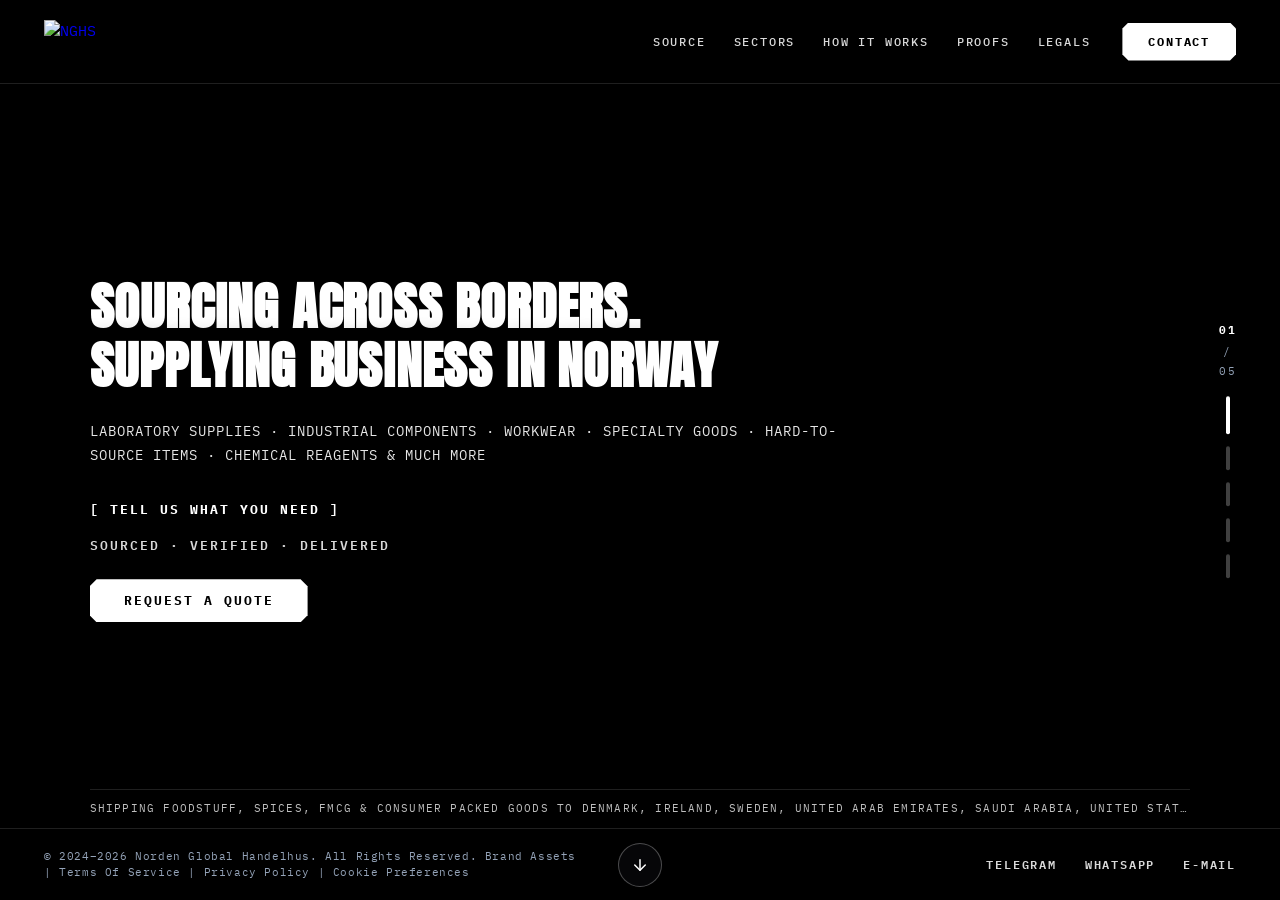
==== index.html @ f722cfc7 "Arkham 2022 rebuild (main page): monochrome law, white CTAs, Anton + IBM Plex Mono, copy defects fix" ====
<!DOCTYPE html>
<html lang="en">
<head>
  <meta charset="UTF-8">
  <meta name="viewport" content="width=device-width, initial-scale=1.0">
  <meta name="description" content="Norden Global Handelhus (NGHS) - Strategic Cross-Border Procurement & Supply Chain Governance.">
  <title>NGHS | Norden Global Handelhus</title>
  <link rel="icon" type="image/png" href="assets/nghs_logo.png">
  <link rel="stylesheet" href="css/main.css">
</head>
<body>

  <!-- Site Header -->
  <header class="site-header">
    <a href="index.html" class="header-brand" aria-label="NGHS Home">
      <img src="assets/nghs_logo.png" alt="NGHS" class="brand-logo-img">
    </a>

    <!-- Mobile Menu Toggle Button -->
    <button class="mobile-menu-toggle" aria-label="Toggle Navigation">
      <svg width="20" height="20" viewBox="0 0 24 24" fill="none" stroke="currentColor" stroke-width="2">
        <line x1="3" y1="12" x2="21" y2="12"></line>
        <line x1="3" y1="6" x2="21" y2="6"></line>
        <line x1="3" y1="18" x2="21" y2="18"></line>
      </svg>
    </button>

    <!-- Navigation Menu (Home pages: SOURCE, SECTORS, HOW IT WORKS, PROOFS, LEGALS, CONTACT) -->
    <nav class="nav-menu-wrapper">
      <ul class="nav-links-list">
        <li><a href="#source" class="nav-link" data-cipher>SOURCE</a></li>
        <li><a href="#sectors" class="nav-link" data-cipher>SECTORS</a></li>
        <li><a href="#how-it-works" class="nav-link" data-cipher>HOW IT WORKS</a></li>
        <li><a href="#proofs" class="nav-link" data-cipher>PROOFS</a></li>
        <li><a href="legals.html" class="nav-link" data-cipher>LEGALS</a></li>
      </ul>
      <a href="contact.html" class="btn-contact" data-cipher>CONTACT</a>
    </nav>
  </header>

  <!-- Fullscreen Slide Deck -->
  <main class="slider-container" id="sliderDeck">

    <!-- Slide 1 (Home_7) -->
    <section class="slide active" id="slide-1" data-index="0">
      <div class="slide-bg">
        <video class="slide-video" autoplay loop muted playsinline preload="auto">
          <source src="video/1.mp4" type="video/mp4">
        </video>
      </div>
      <div class="slide-overlay"></div>
      <div class="slide-content">
        <h1 class="slide-title" data-cipher>SOURCING ACROSS BORDERS.<br>SUPPLYING BUSINESS IN NORWAY</h1>
        <p class="slide-desc">
          LABORATORY SUPPLIES · INDUSTRIAL COMPONENTS · WORKWEAR · SPECIALTY GOODS · HARD-TO-SOURCE ITEMS · CHEMICAL REAGENTS &amp; MUCH MORE
        </p>
        <div class="tag-tell-us" data-cipher>[ TELL US WHAT YOU NEED ]</div>
        <div class="tagline-verified">SOURCED · VERIFIED · DELIVERED</div>
        <button class="btn-chamfer btn-quote-trigger" data-cipher>REQUEST A QUOTE</button>
      </div>

      <!-- Slide 1 Bottom Line Marquee / Ticker -->
      <div class="slide-bottom-rule">
        <div class="slide-bottom-text">
          SHIPPING FOODSTUFF, SPICES, FMCG &amp; CONSUMER PACKED GOODS TO DENMARK, IRELAND, SWEDEN, UNITED ARAB EMIRATES, SAUDI ARABIA, UNITED STATES, AFRICA &amp; AUSTRALIA
        </div>
      </div>
    </section>

    <!-- Slide 2 (Home_8) -->
    <section class="slide" id="slide-2" data-index="1">
      <div class="slide-bg">
        <video class="slide-video" autoplay loop muted playsinline preload="auto">
          <source src="video/2.mp4" type="video/mp4">
        </video>
      </div>
      <div class="slide-overlay"></div>
      <div class="slide-content">
        <h2 class="slide-title" data-cipher>DISTANCE SHOULDN'T DECIDE WHAT A NORWEGIAN BUSINESS CAN SOURCE.</h2>
        <p class="slide-desc">
          MOST SUPPLIERS ARE ONE COUNTRY AWAY. FINDING THEM ISN'T THE HARD PART - VETTING THEM, MOVING THE GOODS, AND CLEARING THE BORDER IS. THAT'S THE PART THAT STALLS SMALL BUYERS. NGHS RUNS THAT PART.
        </p>
        <button class="btn-chamfer btn-quote-trigger" data-cipher>REQUEST A QUOTE</button>
      </div>
    </section>

    <!-- Slide 3 (Home_9) -->
    <section class="slide" id="slide-3" data-index="2">
      <div class="slide-bg">
        <video class="slide-video" autoplay loop muted playsinline preload="auto">
          <source src="video/3.mp4" type="video/mp4">
        </video>
      </div>
      <div class="slide-overlay"></div>
      <div class="slide-content">
        <h2 class="slide-title" data-cipher>EQUITY-CENTRIC SOURCING STRATEGIES, ETHICAL SUPPLY CHAIN GOVERNANCE</h2>
        <p class="slide-desc">
          SUPPLY CHAIN SURVEILLANCE, PROCUREMENT INTEGRITY, FREIGHT FORWARDING COMPLIANCE, LAST-MILE PRECISION, ROOTING OUT UNFAIR PRACTICES AT EVERY STAGE. EVERY LINK STRICTLY MONITORED.
        </p>
        <button class="btn-chamfer btn-quote-trigger" data-cipher>REQUEST A QUOTE</button>
      </div>
    </section>

    <!-- Slide 4 (Home_11) -->
    <section class="slide" id="slide-4" data-index="3">
      <div class="slide-bg">
        <video class="slide-video" autoplay loop muted playsinline preload="auto">
          <source src="video/4.mp4" type="video/mp4">
        </video>
      </div>
      <div class="slide-overlay"></div>
      <div class="slide-content">
        <h2 class="slide-title" data-cipher>CULTIVATING AGRO-LOGISTIC EXCELLENCE</h2>
        <p class="slide-desc">
          HARNESSING INDIGENOUS VARIETIES, AN EXTENSIVE PRODUCERS-SUPPLIERS NETWORK, GEOGRAPHICALLY DIVERSE SOURCING, PRESERVING TRADITION, CULTURE, AND DISTINCT TASTES WITH G.I. TAGGED PRODUCE/PRODUCTS
        </p>
        <button class="btn-chamfer btn-quote-trigger" data-cipher>REQUEST A QUOTE</button>
      </div>
    </section>

    <!-- Slide 5 (Home_12) -->
    <section class="slide" id="slide-5" data-index="4">
      <div class="slide-bg">
        <video class="slide-video" autoplay loop muted playsinline preload="auto">
          <source src="video/5.mp4" type="video/mp4">
        </video>
      </div>
      <div class="slide-overlay"></div>
      <div class="slide-content">
        <h2 class="slide-title" data-cipher>COLD CHAIN ASSURANCE FOR PERISHABLES</h2>
        <p class="slide-desc">
          THROUGH ADVANCED TEMPERATURE-CONTROLLED LOGISTICS AND REAL-TIME MONITORING, WE GUARANTEE THAT PERISHABLE GOODS REACH THEIR DESTINATION IN OPTIMAL CONDITION, MINIMIZING LOSSES AND ENSURING QUALITY.
        </p>
        <button class="btn-chamfer btn-quote-trigger" data-cipher>REQUEST A QUOTE</button>
      </div>
    </section>

    <!-- Tactical HUD Slide Indicators -->
    <div class="slide-hud" aria-hidden="true">
      <div class="hud-counter">
        <span class="hud-current">01</span>
        <span>/</span>
        <span class="hud-total">05</span>
      </div>
      <div class="hud-dots-list">
        <div class="hud-dot active" data-target="0" title="Source"></div>
        <div class="hud-dot" data-target="1" title="How It Works"></div>
        <div class="hud-dot" data-target="2" title="Proofs"></div>
        <div class="hud-dot" data-target="3" title="Sectors"></div>
        <div class="hud-dot" data-target="4" title="Cold Chain"></div>
      </div>
    </div>
  </main>

  <!-- Site Footer -->
  <footer class="site-footer">
    <div class="footer-legal">
      <span class="footer-text-slide1">
        © 2024–2026 Norden Global Handelhus. All Rights Reserved.
        <a href="legals.html#brand-assets" class="footer-legal-link">Brand Assets</a> | 
        <a href="legals.html#terms" class="footer-legal-link">Terms Of Service</a> | 
        <a href="legals.html#privacy" class="footer-legal-link">Privacy Policy</a> | 
        <a href="legals.html#cookies" class="footer-legal-link">Cookie Preferences</a>
      </span>
      <span class="footer-text-normal" style="display: none;">
        © 2024–2026 Norden Global Handelhus. All Rights Reserved.
        <a href="legals.html#brand-assets" class="footer-legal-link">Brand Assets</a> | 
        <a href="legals.html#terms" class="footer-legal-link">Terms Of Service</a> | 
        <a href="legals.html#privacy" class="footer-legal-link">Privacy Policy</a> | 
        <a href="legals.html#cookies" class="footer-legal-link">Cookie Preferences</a>
      </span>
    </div>

    <!-- Center Circular Down Arrow -->
    <div class="footer-center">
      <button class="scroll-down-btn" aria-label="Next slide" title="Scroll Down">
        <svg viewBox="0 0 24 24" fill="none" stroke="currentColor" stroke-width="2" stroke-linecap="round" stroke-linejoin="round">
          <line x1="12" y1="5" x2="12" y2="19"></line>
          <polyline points="19 12 12 19 5 12"></polyline>
        </svg>
      </button>
    </div>

    <!-- Footer Links: TELEGRAM, WHATSAPP, E-MAIL -->
    <div class="footer-links">
      <a href="#telegram" class="footer-link footer-telegram" data-cipher>TELEGRAM</a>
      <a href="#whatsapp" class="footer-link footer-whatsapp" data-cipher>WHATSAPP</a>
      <a href="mailto:procurement@salsabil-international.com" class="footer-link footer-email" data-cipher>E-MAIL</a>
    </div>
  </footer>

  <!-- Tactical Quote Request Modal -->
  <div class="tactical-modal" id="quoteModal">
    <div class="modal-backdrop"></div>
    <div class="modal-content">
      <div class="modal-header">
        <div>
          <h3 class="modal-title">REQUEST A LOGISTICS QUOTE</h3>
          <p class="modal-subtitle">NORDEN GLOBAL HANDELHUS // CROSS-BORDER FREIGHT SPECIFICATION</p>
        </div>
        <button class="modal-close" aria-label="Close modal">&times;</button>
      </div>
      <form id="quoteForm" class="contact-form-grid">
        <div class="form-row-2">
          <div class="form-group">
            <label class="form-label">ORIGIN TERRITORY</label>
            <input type="text" class="input-chamfer" placeholder="E.G. ROTTERDAM, OSLO, HAMBURG" required>
          </div>
          <div class="form-group">
            <label class="form-label">DESTINATION HUB</label>
            <input type="text" class="input-chamfer" placeholder="NORWAY (OSLO / BERGEN / STAVANGER)" required>
          </div>
        </div>
        <div class="form-row-2">
          <div class="form-group">
            <label class="form-label">CARGO SPECIFICATION</label>
            <input type="text" class="input-chamfer" placeholder="INDUSTRIAL, FMCG, CHEMICAL, COLD CHAIN" required>
          </div>
          <div class="form-group">
            <label class="form-label">ESTIMATED VOLUME (TEU / MT)</label>
            <input type="text" class="input-chamfer" placeholder="E.G. 2 TEU / 40 FT / 18 MT" required>
          </div>
        </div>
        <div class="form-group">
          <label class="form-label">BUSINESS EMAIL</label>
          <input type="email" class="input-chamfer" placeholder="PROCUREMENT@COMPANY.NO" required>
        </div>
        <div class="form-group">
          <label class="form-label">ADDITIONAL SPECIFICATIONS</label>
          <textarea class="textarea-chamfer" placeholder="CUSTOMS CLEARANCE REQUIREMENTS, TEMPERATURE RANGE, HAZMAT CLASS..."></textarea>
        </div>
        <div class="form-submit-row">
          <button type="submit" class="btn-chamfer-submit" data-cipher>TRANSMIT QUOTE REQUEST</button>
        </div>
      </form>
    </div>
  </div>

  <!-- Scripts -->
  <script src="js/cipher.js"></script>
  <script src="js/slides.js"></script>
  <script src="js/app.js"></script>
</body>
</html>
---- css/main.css ----
/* ==========================================================================
   NGHS - DESIGN SYSTEM & STYLESHEET
   Aesthetics: Arkham 2022 Monochrome — black canvas, white is the only accent
   ========================================================================== */

@import url('https://fonts.googleapis.com/css2?family=Anton&family=IBM+Plex+Mono:wght@400;500;600;700&display=swap');

:root {
  /* Tactical Pure Black Palette */
  --bg-primary: #000000;
  --bg-secondary: #08080a;
  --bg-surface: rgba(12, 12, 16, 0.78);
  --bg-surface-elevated: rgba(22, 22, 28, 0.88);
  
  /* Crisp White Typography for Letters */
  --text-primary: #ffffff;
  --text-secondary: #e2e8f0;
  --text-muted: #94a3b8;
  --text-dim: #64748b;
  
  /* White is the only accent — Arkham 2022 law: zero color */
  --cta: #ffffff;
  --cta-hover: #e8e8e8;
  --cta-text: #000000;
  
  /* Tactical Monochrome Borders */
  --border-subtle: rgba(255, 255, 255, 0.12);
  --border-medium: rgba(255, 255, 255, 0.28);
  --border-strong: rgba(255, 255, 255, 0.65);
  
  /* Headings: Anton — heavy condensed grotesque (Arkham 2022 class) */
  --font-heading: 'Anton', 'Arial Narrow', sans-serif;
  --font-serif: 'Anton', 'Arial Narrow', sans-serif;
  /* All UI + body copy: IBM Plex Mono (verified Arkham 2022 face) */
  --font-mono: 'IBM Plex Mono', 'Space Mono', 'JetBrains Mono', monospace;
  --font-body: 'IBM Plex Mono', 'Space Mono', monospace;
  
  --header-height: 84px;
  --footer-height: 72px;
  
  --transition-smooth: cubic-bezier(0.16, 1, 0.3, 1);
  --transition-deck: 850ms cubic-bezier(0.16, 1, 0.3, 1);
}

/* Base Reset */
*, *::before, *::after {
  box-sizing: border-box;
  margin: 0;
  padding: 0;
}

html, body {
  width: 100%;
  min-height: 100%;
  background-color: var(--bg-primary);
  color: var(--text-primary);
  font-family: var(--font-body);
  font-size: 15px;
  line-height: 1.5;
  -webkit-font-smoothing: antialiased;
  -moz-osx-font-smoothing: grayscale;
  overflow-x: hidden;
}

h1, h2, h3, h4, h5, h6 {
  font-family: var(--font-heading);
}

/* ==========================================================================
   PAGE BACKGROUNDS & OVERLAYS
   ========================================================================== */
.page-bg {
  position: fixed;
  inset: 0;
  width: 100vw;
  height: 100vh;
  background-size: cover;
  background-position: center;
  background-repeat: no-repeat;
  z-index: 0;
  pointer-events: none;
}

.page-overlay {
  position: fixed;
  inset: 0;
  background: radial-gradient(circle at 35% 50%, rgba(0, 0, 0, 0.45) 0%, rgba(0, 0, 0, 0.88) 100%),
              linear-gradient(180deg, rgba(0, 0, 0, 0.75) 0%, transparent 40%, rgba(0, 0, 0, 0.92) 100%);
  z-index: 1;
  pointer-events: none;
}

/* Utility Chamfer Shapes */
.chamfer-btn {
  clip-path: polygon(7px 0%, calc(100% - 7px) 0%, 100% 7px, 100% calc(100% - 7px), calc(100% - 7px) 100%, 7px 100%, 0% calc(100% - 7px), 0% 7px);
}

.chamfer-card {
  clip-path: polygon(14px 0%, calc(100% - 14px) 0%, 100% 14px, 100% calc(100% - 14px), calc(100% - 14px) 100%, 14px 100%, 0% calc(100% - 14px), 0% 14px);
}

.chamfer-input {
  clip-path: polygon(5px 0%, calc(100% - 5px) 0%, 100% 5px, 100% calc(100% - 5px), calc(100% - 5px) 100%, 5px 100%, 0% calc(100% - 5px), 0% 5px);
}

/* ==========================================================================
   GLOBAL HEADER / NAVIGATION
   ========================================================================== */
.site-header {
  position: fixed;
  top: 0;
  left: 0;
  right: 0;
  height: var(--header-height);
  display: flex;
  align-items: center;
  justify-content: space-between;
  padding: 0 44px;
  background: linear-gradient(180deg, rgba(0, 0, 0, 0.94) 0%, rgba(0, 0, 0, 0.5) 75%, transparent 100%);
  backdrop-filter: blur(12px);
  -webkit-backdrop-filter: blur(12px);
  z-index: 1000;
  border-bottom: 1px solid var(--border-subtle);
}

.header-brand {
  display: flex;
  align-items: center;
  text-decoration: none;
}

.brand-logo-img {
  height: 44px;
  width: auto;
  object-fit: contain;
  transition: transform 0.3s var(--transition-smooth);
}

.brand-logo-img:hover {
  transform: scale(1.03);
}

.nav-menu-wrapper {
  display: flex;
  align-items: center;
  gap: 32px;
}

.nav-links-list {
  display: flex;
  align-items: center;
  list-style: none;
  gap: 28px;
}

.nav-link {
  font-family: var(--font-mono);
  font-size: 12px;
  font-weight: 500;
  letter-spacing: 1.8px;
  color: #ffffff;
  text-decoration: none;
  text-transform: uppercase;
  transition: color 0.25s ease, opacity 0.25s ease;
  position: relative;
  padding: 6px 0;
  cursor: pointer;
  opacity: 0.85;
}

.nav-link:hover,
.nav-link.active {
  color: #ffffff;
  opacity: 1;
}

.nav-link::after {
  content: '';
  position: absolute;
  bottom: 0;
  left: 0;
  width: 0%;
  height: 1px;
  background: #ffffff;
  transition: width 0.3s var(--transition-smooth);
}

.nav-link:hover::after,
.nav-link.active::after {
  width: 100%;
}

/* Nav Chamfer Contact Button — WHITE CTA */
.btn-contact {
  display: inline-flex;
  align-items: center;
  justify-content: center;
  font-family: var(--font-mono);
  font-size: 12px;
  font-weight: 700;
  letter-spacing: 1.8px;
  text-transform: uppercase;
  text-decoration: none;
  color: var(--cta-text);
  background-color: var(--cta);
  padding: 10px 26px;
  border: none;
  cursor: pointer;
  clip-path: polygon(6px 0%, calc(100% - 6px) 0%, 100% 6px, 100% calc(100% - 6px), calc(100% - 6px) 100%, 6px 100%, 0% calc(100% - 6px), 0% 6px);
  transition: background-color 0.25s ease, transform 0.2s ease;
}

.btn-contact:hover {
  background-color: var(--cta-hover);
  color: var(--cta-text);
  transform: translateY(-1px);
}

/* Mobile Toggle */
.mobile-menu-toggle {
  display: none;
  background: none;
  border: 1px solid var(--border-medium);
  color: #ffffff;
  width: 40px;
  height: 40px;
  cursor: pointer;
  align-items: center;
  justify-content: center;
  clip-path: polygon(4px 0, calc(100% - 4px) 0, 100% 4px, 100% calc(100% - 4px), calc(100% - 4px) 100%, 4px 100%, 0 calc(100% - 4px), 0 4px);
}

/* ==========================================================================
   GLOBAL FOOTER
   ========================================================================== */
.site-footer {
  position: fixed;
  bottom: 0;
  left: 0;
  right: 0;
  height: var(--footer-height);
  display: flex;
  align-items: center;
  justify-content: space-between;
  padding: 0 44px;
  background: linear-gradient(0deg, rgba(0, 0, 0, 0.95) 0%, rgba(0, 0, 0, 0.7) 60%, transparent 100%);
  border-top: 1px solid var(--border-subtle);
  backdrop-filter: blur(10px);
  -webkit-backdrop-filter: blur(10px);
  z-index: 1000;
}

.footer-legal {
  font-family: var(--font-mono);
  font-size: 11px;
  color: var(--text-muted);
  letter-spacing: 0.6px;
  line-height: 1.4;
  max-width: 45%;
}

.footer-legal-link {
  color: var(--text-muted);
  text-decoration: none;
  transition: color 0.2s ease;
}

.footer-legal-link:hover {
  color: #ffffff;
  text-decoration: underline;
}

/* Center Down Arrow Indicator */
.footer-center {
  position: absolute;
  left: 50%;
  transform: translateX(-50%);
  display: flex;
  align-items: center;
  justify-content: center;
}

.scroll-down-btn {
  width: 44px;
  height: 44px;
  border-radius: 50%;
  border: 1px solid var(--border-medium);
  background: rgba(12, 12, 16, 0.5);
  color: #ffffff;
  display: flex;
  align-items: center;
  justify-content: center;
  cursor: pointer;
  transition: all 0.3s var(--transition-smooth);
  backdrop-filter: blur(6px);
}

.scroll-down-btn svg {
  width: 18px;
  height: 18px;
  transition: transform 0.3s ease;
}

.scroll-down-btn:hover {
  border-color: #ffffff;
  background: rgba(255, 255, 255, 0.15);
  transform: translateY(2px);
}

.scroll-down-btn:hover svg {
  transform: translateY(2px);
}

/* Footer Links Right */
.footer-links {
  display: flex;
  align-items: center;
  gap: 28px;
}

.footer-link {
  font-family: var(--font-mono);
  font-size: 11.5px;
  font-weight: 600;
  letter-spacing: 1.8px;
  color: #ffffff;
  opacity: 0.85;
  text-decoration: none;
  text-transform: uppercase;
  transition: color 0.25s ease, opacity 0.25s ease;
  cursor: pointer;
}

.footer-link:hover {
  color: #ffffff;
  opacity: 1;
}

/* ==========================================================================
   FULLSCREEN SLIDE DECK (INDEX.HTML)
   ========================================================================== */
.slider-container {
  position: relative;
  width: 100vw;
  height: 100vh;
  overflow: hidden;
  background-color: #000000;
  z-index: 2;
}

.slide {
  position: absolute;
  inset: 0;
  width: 100%;
  height: 100%;
  display: flex;
  align-items: center;
  padding: 0 7vw;
  opacity: 0;
  pointer-events: none;
  transform: scale(1.025);
  transition: opacity 750ms cubic-bezier(0.16, 1, 0.3, 1), transform 750ms cubic-bezier(0.16, 1, 0.3, 1);
  z-index: 1;
}

.slide.active {
  opacity: 1;
  pointer-events: auto;
  transform: scale(1);
  transition: opacity 750ms cubic-bezier(0.16, 1, 0.3, 1), transform 750ms cubic-bezier(0.16, 1, 0.3, 1);
  z-index: 3;
}

.slide.leaving {
  opacity: 0;
  pointer-events: none;
  transform: scale(0.985);
  transition: opacity 600ms cubic-bezier(0.4, 0, 0.6, 1), transform 600ms cubic-bezier(0.4, 0, 0.6, 1);
  z-index: 2;
}

.slide-bg {
  position: absolute;
  inset: 0;
  width: 100%;
  height: 100%;
  background-size: cover;
  background-position: center;
  background-repeat: no-repeat;
  overflow: hidden;
  z-index: 0;
  transform: scale(1);
  transition: transform 1.2s cubic-bezier(0.16, 1, 0.3, 1);
}

.slide.active .slide-bg {
  transform: scale(1.02);
}

.slide-video {
  position: absolute;
  inset: 0;
  width: 100%;
  height: 100%;
  object-fit: cover;
  pointer-events: none;
  z-index: 0;
}

/* Arkham 2022 law: every pixel of media is strictly black & white.
   One rule governs all photography site-wide — no color may enter. */
.slide-video,
.slide-bg,
.page-bg,
.news-media-img,
.product-media-img {
  filter: grayscale(1) contrast(1.06);
}

.slide-overlay {
  position: absolute;
  inset: 0;
  background: radial-gradient(circle at 35% 50%, rgba(0, 0, 0, 0.42) 0%, rgba(0, 0, 0, 0.88) 100%),
              linear-gradient(180deg, rgba(0, 0, 0, 0.72) 0%, transparent 40%, rgba(0, 0, 0, 0.92) 100%);
  z-index: 1;
}

/* Slide Content */
.slide-content {
  position: relative;
  z-index: 2;
  max-width: 860px;
  display: flex;
  flex-direction: column;
  align-items: flex-start;
}

.slide-title {
  font-family: var(--font-serif);
  font-size: clamp(2.1rem, 4vw, 3.4rem);
  font-weight: 700;
  color: #ffffff;
  line-height: 1.15;
  letter-spacing: 0.8px;
  text-transform: uppercase;
  margin-bottom: 24px;
  text-shadow: 0 4px 24px rgba(0, 0, 0, 0.9);
}

.slide-desc {
  font-family: var(--font-mono);
  font-size: clamp(0.78rem, 1.15vw, 0.95rem);
  font-weight: 400;
  line-height: 1.65;
  color: #ffffff;
  opacity: 0.9;
  letter-spacing: 1px;
  text-transform: uppercase;
  margin-bottom: 30px;
  max-width: 760px;
  text-shadow: 0 2px 10px rgba(0, 0, 0, 0.9);
}

/* Chamfer Buttons — WHITE CTA, black label (Arkham 2022) */
.btn-chamfer {
  display: inline-flex;
  align-items: center;
  justify-content: center;
  font-family: var(--font-mono);
  font-size: 13px;
  font-weight: 700;
  letter-spacing: 2px;
  text-transform: uppercase;
  text-decoration: none;
  color: var(--cta-text);
  background-color: var(--cta);
  padding: 13px 34px;
  border: none;
  cursor: pointer;
  clip-path: polygon(7px 0%, calc(100% - 7px) 0%, 100% 7px, 100% calc(100% - 7px), calc(100% - 7px) 100%, 7px 100%, 0% calc(100% - 7px), 0% 7px);
  transition: all 0.25s var(--transition-smooth);
}

.btn-chamfer:hover {
  background-color: var(--cta-hover);
  color: var(--cta-text);
  transform: translateY(-2px);
}

/* Slide 1 Special Content — TAG */
.tag-tell-us {
  font-family: var(--font-mono);
  font-size: 13px;
  font-weight: 700;
  letter-spacing: 2px;
  color: #ffffff;
  background: transparent;
  padding: 4px 0;
  margin-bottom: 12px;
  text-transform: uppercase;
  cursor: pointer;
  transition: opacity 0.2s;
}

.tag-tell-us:hover {
  opacity: 0.85;
}

.tagline-verified {
  font-family: var(--font-mono);
  font-size: 13px;
  font-weight: 600;
  letter-spacing: 2px;
  color: #ffffff;
  opacity: 0.85;
  text-transform: uppercase;
  margin-bottom: 24px;
}

.slide-bottom-rule {
  position: absolute;
  bottom: calc(var(--footer-height) + 12px);
  left: 7vw;
  right: 7vw;
  z-index: 2;
  border-top: 1px solid var(--border-subtle);
  padding-top: 10px;
}

.slide-bottom-text {
  font-family: var(--font-mono);
  font-size: 11px;
  letter-spacing: 1.2px;
  color: #ffffff;
  opacity: 0.75;
  text-transform: uppercase;
  white-space: nowrap;
  overflow: hidden;
  text-overflow: ellipsis;
}

/* Slide Deck HUD / Pagination Controls */
.slide-hud {
  position: absolute;
  right: 44px;
  top: 50%;
  transform: translateY(-50%);
  display: flex;
  flex-direction: column;
  align-items: center;
  gap: 16px;
  z-index: 100;
}

.hud-counter {
  font-family: var(--font-mono);
  font-size: 11px;
  letter-spacing: 1.5px;
  color: var(--text-muted);
  display: flex;
  flex-direction: column;
  align-items: center;
  gap: 4px;
}

.hud-current {
  color: #ffffff;
  font-weight: 700;
}

.hud-dots-list {
  display: flex;
  flex-direction: column;
  gap: 12px;
}

.hud-dot {
  width: 4px;
  height: 24px;
  background: rgba(255, 255, 255, 0.25);
  cursor: pointer;
  transition: all 0.3s ease;
  border-radius: 2px;
}

.hud-dot.active {
  background: #ffffff;
  height: 38px;
}

.hud-dot:hover:not(.active) {
  background: rgba(255, 255, 255, 0.6);
}

/* ==========================================================================
   PAGE: ON-FIELD (BLOG.HTML)
   ========================================================================== */
.page-view-container {
  min-height: 100vh;
  padding-top: var(--header-height);
  padding-bottom: var(--footer-height);
  position: relative;
  display: flex;
  flex-direction: column;
  justify-content: center;
  background-color: transparent;
  z-index: 2;
}

.page-view-content {
  position: relative;
  z-index: 2;
  width: 90%;
  max-width: 1400px;
  margin: 0 auto;
  padding: 40px 0;
}

.section-headline-wrap {
  margin-bottom: 36px;
  border-bottom: 1px solid var(--border-subtle);
  padding-bottom: 16px;
  display: flex;
  align-items: baseline;
  justify-content: space-between;
}

.section-title {
  font-family: var(--font-serif);
  font-size: clamp(2.4rem, 4.5vw, 3.8rem);
  font-weight: 700;
  color: #ffffff;
  letter-spacing: 1px;
  text-transform: uppercase;
}

.section-meta-tag {
  font-family: var(--font-mono);
  font-size: 11.5px;
  letter-spacing: 1.5px;
  color: #ffffff;
  opacity: 0.7;
  text-transform: uppercase;
}

/* On-Field Carousel / Cards Layout */
.onfield-carousel-wrapper {
  position: relative;
  display: flex;
  align-items: center;
  width: 100%;
}

.carousel-nav-btn {
  width: 48px;
  height: 48px;
  border-radius: 50%;
  border: 1px solid var(--border-medium);
  background: rgba(12, 12, 16, 0.7);
  color: #ffffff;
  display: flex;
  align-items: center;
  justify-content: center;
  cursor: pointer;
  z-index: 10;
  transition: all 0.25s var(--transition-smooth);
  backdrop-filter: blur(8px);
  position: absolute;
  top: 50%;
  transform: translateY(-50%);
}

.carousel-nav-btn.prev {
  left: -24px;
}

.carousel-nav-btn.next {
  right: -24px;
}

.carousel-nav-btn:hover {
  background: rgba(255, 255, 255, 0.15);
  border-color: #ffffff;
}

.cards-grid-3 {
  display: grid;
  grid-template-columns: repeat(3, 1fr);
  gap: 32px;
  width: 100%;
}

.news-card {
  display: flex;
  flex-direction: column;
  background: rgba(12, 12, 16, 0.65);
  border: 1px solid var(--border-subtle);
  padding: 20px;
  transition: transform 0.3s var(--transition-smooth), border-color 0.3s ease;
  clip-path: polygon(12px 0, calc(100% - 12px) 0, 100% 12px, 100% calc(100% - 12px), calc(100% - 12px) 100%, 12px 100%, 0 calc(100% - 12px), 0 12px);
  backdrop-filter: blur(6px);
}

.news-card:hover {
  transform: translateY(-4px);
  border-color: var(--border-strong);
}

.news-header {
  margin-bottom: 16px;
}

.news-title {
  font-family: var(--font-mono);
  font-size: 16px;
  font-weight: 700;
  color: #ffffff;
  letter-spacing: 1px;
  text-transform: uppercase;
  margin-bottom: 6px;
  line-height: 1.35;
}

.news-date {
  font-family: var(--font-mono);
  font-size: 12px;
  color: var(--text-muted);
  letter-spacing: 1.2px;
  text-transform: uppercase;
}

.news-media-frame {
  width: 100%;
  height: 240px;
  overflow: hidden;
  margin-bottom: 18px;
  clip-path: polygon(18px 0%, calc(100% - 18px) 0%, 100% 18px, 100% calc(100% - 18px), calc(100% - 18px) 100%, 18px 100%, 0% calc(100% - 18px), 0% 18px);
  border: 1px solid var(--border-medium);
  background: #000;
}

.news-media-img {
  width: 100%;
  height: 100%;
  object-fit: cover;
  transition: transform 0.5s var(--transition-smooth);
}

.news-card:hover .news-media-img {
  transform: scale(1.06);
}

.news-body {
  font-family: var(--font-mono);
  font-size: 12.5px;
  line-height: 1.6;
  color: #ffffff;
  opacity: 0.9;
  letter-spacing: 0.6px;
  text-transform: uppercase;
  margin-bottom: 16px;
}

.read-more-btn {
  font-family: var(--font-mono);
  font-size: 12px;
  font-weight: 700;
  letter-spacing: 1.6px;
  color: #ffffff;
  text-transform: uppercase;
  text-decoration: none;
  cursor: pointer;
  display: inline-flex;
  align-items: center;
  gap: 8px;
  transition: color 0.2s;
}

.read-more-btn:hover {
  color: #ffffff;
}

/* ==========================================================================
   PAGE: PRODUCT (PRODUCT.HTML)
   ========================================================================== */
.product-grid-container {
  display: flex;
  flex-direction: column;
  gap: 28px;
  width: 100%;
}

.product-row {
  display: grid;
  grid-template-columns: repeat(4, 1fr);
  gap: 24px;
}

.product-card {
  background: rgba(12, 12, 16, 0.65);
  border: 1px solid var(--border-subtle);
  padding: 16px;
  display: flex;
  flex-direction: column;
  transition: all 0.3s var(--transition-smooth);
  backdrop-filter: blur(6px);
  clip-path: polygon(10px 0, calc(100% - 10px) 0, 100% 10px, 100% calc(100% - 10px), calc(100% - 10px) 100%, 10px 100%, 0 calc(100% - 10px), 0 10px);
}

.product-card:hover {
  border-color: var(--border-strong);
  background: rgba(22, 22, 28, 0.75);
  transform: translateY(-4px);
}

.product-title {
  font-family: var(--font-mono);
  font-size: 13px;
  font-weight: 700;
  line-height: 1.35;
  color: #ffffff;
  letter-spacing: 0.8px;
  text-transform: uppercase;
  min-height: 38px;
  margin-bottom: 12px;
}

.product-media-frame {
  width: 100%;
  height: 160px;
  overflow: hidden;
  margin-bottom: 14px;
  clip-path: polygon(10px 0, calc(100% - 10px) 0, 100% 10px, 100% calc(100% - 10px), calc(100% - 10px) 100%, 10px 100%, 0 calc(100% - 10px), 0 10px);
  border: 1px solid var(--border-subtle);
  background: #000;
}

.product-media-img {
  width: 100%;
  height: 100%;
  object-fit: cover;
  transition: transform 0.4s ease;
}

.product-card:hover .product-media-img {
  transform: scale(1.05);
}

.product-desc {
  font-family: var(--font-mono);
  font-size: 11px;
  line-height: 1.5;
  color: #ffffff;
  opacity: 0.88;
  letter-spacing: 0.5px;
  text-transform: uppercase;
}

/* ==========================================================================
   PAGE: CONTACT (CONTACT.HTML)
   ========================================================================== */
.contact-layout-box {
  width: 100%;
  max-width: 980px;
  margin: 0 auto;
}

.contact-header {
  margin-bottom: 24px;
}

.contact-title {
  font-family: var(--font-serif);
  font-size: clamp(2.4rem, 4.5vw, 3.6rem);
  font-weight: 700;
  color: #ffffff;
  letter-spacing: 1px;
  text-transform: uppercase;
  margin-bottom: 12px;
}

.contact-rule {
  width: 100%;
  border-top: 1px solid var(--border-subtle);
  margin-bottom: 14px;
}

.contact-subtitle {
  font-family: var(--font-mono);
  font-size: 12.5px;
  font-weight: 600;
  letter-spacing: 1.6px;
  color: #ffffff;
  opacity: 0.85;
  text-transform: uppercase;
  margin-bottom: 28px;
}

/* Contact Form Grid */
.contact-form-grid {
  display: flex;
  flex-direction: column;
  gap: 22px;
}

.form-row-2 {
  display: grid;
  grid-template-columns: 1fr 1fr;
  gap: 24px;
}

.form-group {
  display: flex;
  flex-direction: column;
  gap: 8px;
}

.form-label {
  font-family: var(--font-mono);
  font-size: 11.5px;
  font-weight: 700;
  letter-spacing: 1.6px;
  color: #ffffff;
  text-transform: uppercase;
}

.input-chamfer {
  font-family: var(--font-mono);
  font-size: 13px;
  letter-spacing: 1px;
  padding: 13px 18px;
  border: 1px solid var(--border-medium);
  background: rgba(18, 18, 24, 0.75);
  color: #ffffff;
  clip-path: polygon(5px 0%, calc(100% - 5px) 0%, 100% 5px, 100% calc(100% - 5px), calc(100% - 5px) 100%, 5px 100%, 0% calc(100% - 5px), 0% 5px);
  outline: none;
  transition: all 0.25s ease;
}

.input-chamfer::placeholder {
  color: #64748b;
  text-transform: uppercase;
}

.input-chamfer:focus {
  border-color: #ffffff;
  background: rgba(26, 26, 34, 0.9);
}

/* First Name Highlighted Box Style */
.input-chamfer.highlighted-filled {
  background: #ffffff;
  color: #000000;
  font-weight: 700;
  border-color: #ffffff;
}

.input-chamfer.highlighted-filled:focus {
  background: #ffffff;
  color: #000000;
}

.textarea-chamfer {
  font-family: var(--font-mono);
  font-size: 13px;
  letter-spacing: 1px;
  padding: 14px 18px;
  border: 1px solid var(--border-medium);
  background: rgba(18, 18, 24, 0.75);
  color: #ffffff;
  clip-path: polygon(5px 0%, calc(100% - 5px) 0%, 100% 5px, 100% calc(100% - 5px), calc(100% - 5px) 100%, 5px 100%, 0% calc(100% - 5px), 0% 5px);
  outline: none;
  resize: vertical;
  min-height: 120px;
  transition: all 0.25s ease;
}

.textarea-chamfer::placeholder {
  color: #64748b;
  text-transform: uppercase;
}

.textarea-chamfer:focus {
  border-color: #ffffff;
  background: rgba(26, 26, 34, 0.9);
}

.form-submit-row {
  margin-top: 8px;
}

/* Submit Chamfer Button — WHITE CTA */
.btn-chamfer-submit {
  display: inline-flex;
  align-items: center;
  justify-content: center;
  font-family: var(--font-mono);
  font-size: 13px;
  font-weight: 700;
  letter-spacing: 2px;
  text-transform: uppercase;
  color: var(--cta-text);
  background: var(--cta);
  padding: 13px 38px;
  border: none;
  cursor: pointer;
  clip-path: polygon(6px 0%, calc(100% - 6px) 0%, 100% 6px, 100% calc(100% - 6px), calc(100% - 6px) 100%, 6px 100%, 0% calc(100% - 6px), 0% 6px);
  transition: all 0.25s var(--transition-smooth);
}

.btn-chamfer-submit:hover {
  background: var(--cta-hover);
  color: var(--cta-text);
  transform: translateY(-2px);
}

/* ==========================================================================
   PAGE: LEGALS (LEGALS.HTML)
   ========================================================================= */
.legals-container {
  max-width: 960px;
  margin: 0 auto;
}

.legals-card {
  background: rgba(12, 12, 16, 0.7);
  border: 1px solid var(--border-subtle);
  padding: 36px 44px;
  margin-bottom: 28px;
  backdrop-filter: blur(8px);
  clip-path: polygon(12px 0, calc(100% - 12px) 0, 100% 12px, 100% calc(100% - 12px), calc(100% - 12px) 100%, 12px 100%, 0 calc(100% - 12px), 0 12px);
}

.legals-section-title {
  font-family: var(--font-serif);
  font-size: 1.6rem;
  color: #ffffff;
  letter-spacing: 1px;
  margin-bottom: 16px;
  border-bottom: 1px solid var(--border-subtle);
  padding-bottom: 8px;
}

.legals-text {
  font-family: var(--font-mono);
  font-size: 12px;
  line-height: 1.8;
  color: #ffffff;
  opacity: 0.9;
  letter-spacing: 0.5px;
}

.legals-text p {
  margin-bottom: 14px;
}

/* ==========================================================================
   TACTICAL MODALS & TOAST NOTIFICATION
   ========================================================================== */
.tactical-modal {
  position: fixed;
  inset: 0;
  z-index: 2000;
  display: flex;
  align-items: center;
  justify-content: center;
  opacity: 0;
  pointer-events: none;
  transition: opacity 0.3s ease;
}

.tactical-modal.active {
  opacity: 1;
  pointer-events: auto;
}

.modal-backdrop {
  position: absolute;
  inset: 0;
  background: rgba(0, 0, 0, 0.88);
  backdrop-filter: blur(10px);
}

.modal-content {
  position: relative;
  z-index: 2;
  width: 90%;
  max-width: 680px;
  max-height: 85vh;
  overflow-y: auto;
  background: #0d0d12;
  border: 1px solid var(--border-medium);
  padding: 36px;
  clip-path: polygon(14px 0, calc(100% - 14px) 0, 100% 14px, 100% calc(100% - 14px), calc(100% - 14px) 100%, 14px 100%, 0 calc(100% - 14px), 0 14px);
  box-shadow: 0 20px 50px rgba(0, 0, 0, 0.9);
}

.modal-header {
  display: flex;
  align-items: flex-start;
  justify-content: space-between;
  margin-bottom: 24px;
  border-bottom: 1px solid var(--border-subtle);
  padding-bottom: 14px;
}

.modal-title {
  font-family: var(--font-serif);
  font-size: 1.6rem;
  color: #ffffff;
  letter-spacing: 1px;
}

.modal-subtitle {
  font-family: var(--font-mono);
  font-size: 11px;
  color: #ffffff;
  opacity: 0.75;
  letter-spacing: 1.2px;
  margin-top: 4px;
}

.modal-close {
  background: none;
  border: none;
  color: var(--text-muted);
  cursor: pointer;
  padding: 4px;
  font-size: 20px;
  transition: color 0.2s;
}

.modal-close:hover {
  color: #ffffff;
}

/* Toast */
.tactical-toast {
  position: fixed;
  bottom: calc(var(--footer-height) + 20px);
  right: 44px;
  z-index: 3000;
  background: #0d0d12;
  border: 1px solid var(--border-medium);
  padding: 12px 24px;
  display: flex;
  align-items: center;
  gap: 12px;
  clip-path: polygon(6px 0, calc(100% - 6px) 0, 100% 6px, 100% calc(100% - 6px), calc(100% - 6px) 100%, 6px 100%, 0 calc(100% - 6px), 0 6px);
  box-shadow: 0 8px 30px rgba(0, 0, 0, 0.8);
  transform: translateY(20px);
  opacity: 0;
  pointer-events: none;
  transition: all 0.3s var(--transition-smooth);
}

.tactical-toast.show {
  transform: translateY(0);
  opacity: 1;
  pointer-events: auto;
}

.toast-dot {
  width: 8px;
  height: 8px;
  background: #ffffff;
  border-radius: 50%;
}

.toast-text {
  font-family: var(--font-mono);
  font-size: 11.5px;
  font-weight: 700;
  letter-spacing: 1.2px;
  color: #ffffff;
}

/* ==========================================================================
   RESPONSIVE DESIGN (TABLET & MOBILE)
   ========================================================================== */
@media (max-width: 1024px) {
  .site-header {
    padding: 0 24px;
  }
  .site-footer {
    padding: 0 24px;
  }
  .cards-grid-3 {
    grid-template-columns: repeat(2, 1fr);
  }
  .product-row {
    grid-template-columns: repeat(2, 1fr);
  }
  .footer-legal {
    max-width: 55%;
    font-size: 10px;
  }
}

@media (max-width: 768px) {
  .mobile-menu-toggle {
    display: flex;
  }
  .nav-menu-wrapper {
    position: fixed;
    top: var(--header-height);
    left: 0;
    right: 0;
    background: rgba(0, 0, 0, 0.98);
    flex-direction: column;
    padding: 30px 24px;
    gap: 20px;
    border-bottom: 1px solid var(--border-medium);
    transform: translateY(-120%);
    transition: transform 0.35s ease;
  }
  .nav-menu-wrapper.open {
    transform: translateY(0);
  }
  .nav-links-list {
    flex-direction: column;
    gap: 18px;
    width: 100%;
    align-items: flex-start;
  }
  .btn-contact {
    width: 100%;
    text-align: center;
  }
  .cards-grid-3 {
    grid-template-columns: 1fr;
  }
  .product-row {
    grid-template-columns: 1fr;
  }
  .form-row-2 {
    grid-template-columns: 1fr;
  }
  .footer-center {
    display: none;
  }
  .footer-legal {
    max-width: 60%;
  }
  .slide-hud {
    right: 16px;
  }
}
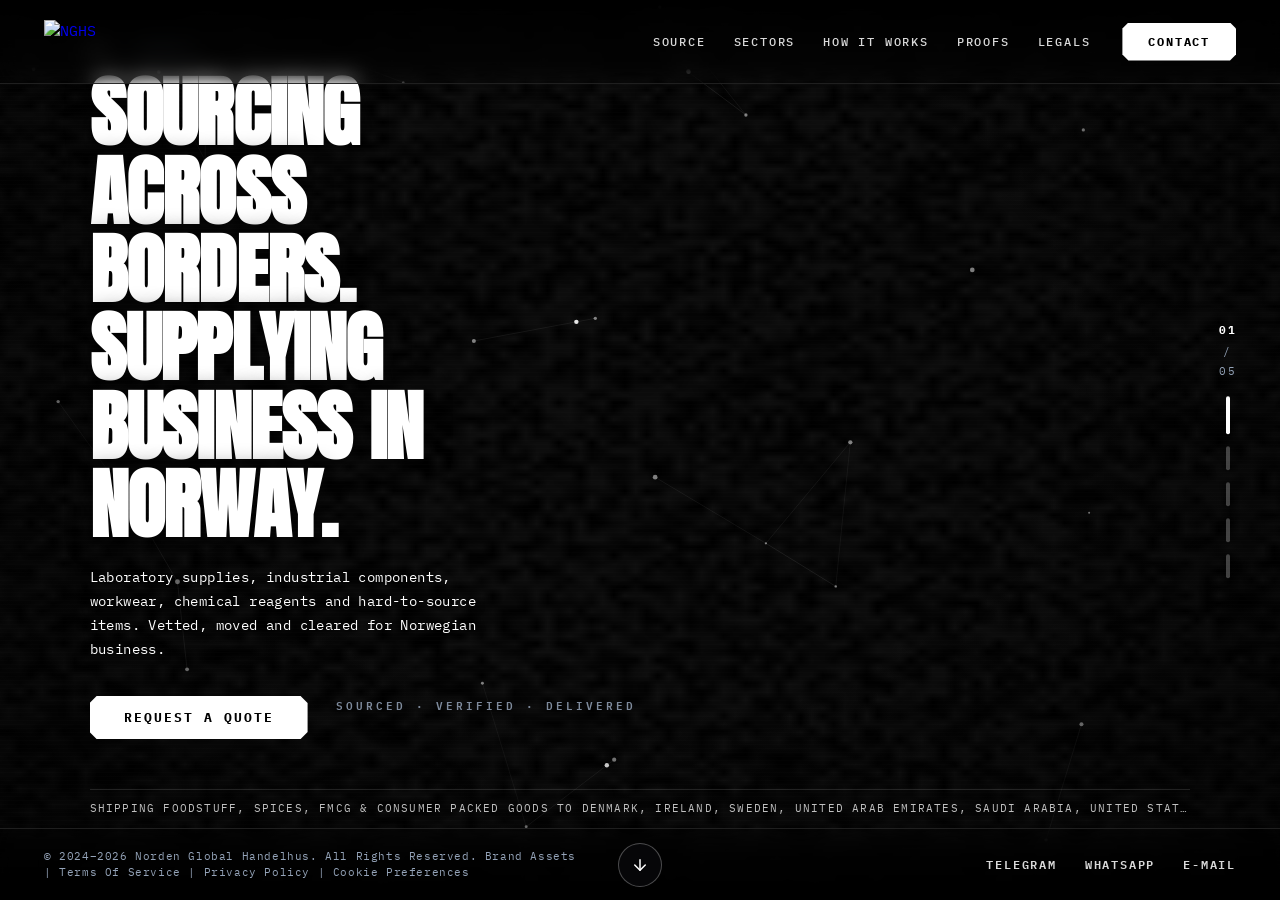
==== commit 4407e947: "Main page rebuild v2: Arkham-level deck (scenes, synced timeline, new copy)" ====
--- a/index.html
+++ b/index.html
@@ -41,25 +41,27 @@
   <!-- Fullscreen Slide Deck -->
   <main class="slider-container" id="sliderDeck">
 
-    <!-- Slide 1 (Home_7) -->
-    <section class="slide active" id="slide-1" data-index="0">
-      <div class="slide-bg">
-        <video class="slide-video" autoplay loop muted playsinline preload="auto">
-          <source src="video/1.mp4" type="video/mp4">
-        </video>
-      </div>
-      <div class="slide-overlay"></div>
-      <div class="slide-content">
-        <h1 class="slide-title" data-cipher>SOURCING ACROSS BORDERS.<br>SUPPLYING BUSINESS IN NORWAY</h1>
-        <p class="slide-desc">
-          LABORATORY SUPPLIES · INDUSTRIAL COMPONENTS · WORKWEAR · SPECIALTY GOODS · HARD-TO-SOURCE ITEMS · CHEMICAL REAGENTS &amp; MUCH MORE
-        </p>
-        <div class="tag-tell-us" data-cipher>[ TELL US WHAT YOU NEED ]</div>
-        <div class="tagline-verified">SOURCED · VERIFIED · DELIVERED</div>
-        <button class="btn-chamfer btn-quote-trigger" data-cipher>REQUEST A QUOTE</button>
-      </div>
-
-      <!-- Slide 1 Bottom Line Marquee / Ticker -->
+    <!-- Coded B&W scenes: the visual layer. One canvas, five structural scenes,
+         crossfaded in sync with the deck. No stock, no color, never broken. -->
+    <canvas id="sceneCanvas" aria-hidden="true"></canvas>
+    <div class="vignette" aria-hidden="true"></div>
+    <div class="scanlines" aria-hidden="true"></div>
+
+    <!-- Slide 1 -->
+    <section class="slide anchor-left active" id="slide-1" data-index="0" data-scene="nodes">
+      <div class="slide-content">
+        <div class="slide-marker reveal" style="--d:150ms"><span class="marker-index">01</span><span class="marker-sep">/</span><span class="marker-name">SOURCE</span></div>
+        <h1 class="slide-title" data-cipher>SOURCING ACROSS BORDERS.<br>SUPPLYING BUSINESS IN NORWAY.</h1>
+        <p class="slide-desc reveal" style="--d:300ms">
+          Laboratory supplies, industrial components, workwear, chemical reagents and hard-to-source items. Vetted, moved and cleared for Norwegian business.
+        </p>
+        <div class="slide-actions reveal" style="--d:450ms">
+          <button class="btn-chamfer btn-quote-trigger" data-cipher>REQUEST A QUOTE</button>
+          <div class="tagline-verified">SOURCED · VERIFIED · DELIVERED</div>
+        </div>
+      </div>
+
+      <!-- Destinations ticker -->
       <div class="slide-bottom-rule">
         <div class="slide-bottom-text">
           SHIPPING FOODSTUFF, SPICES, FMCG &amp; CONSUMER PACKED GOODS TO DENMARK, IRELAND, SWEDEN, UNITED ARAB EMIRATES, SAUDI ARABIA, UNITED STATES, AFRICA &amp; AUSTRALIA
@@ -67,71 +69,59 @@
       </div>
     </section>
 
-    <!-- Slide 2 (Home_8) -->
-    <section class="slide" id="slide-2" data-index="1">
-      <div class="slide-bg">
-        <video class="slide-video" autoplay loop muted playsinline preload="auto">
-          <source src="video/2.mp4" type="video/mp4">
-        </video>
-      </div>
-      <div class="slide-overlay"></div>
-      <div class="slide-content">
-        <h2 class="slide-title" data-cipher>DISTANCE SHOULDN'T DECIDE WHAT A NORWEGIAN BUSINESS CAN SOURCE.</h2>
-        <p class="slide-desc">
-          MOST SUPPLIERS ARE ONE COUNTRY AWAY. FINDING THEM ISN'T THE HARD PART - VETTING THEM, MOVING THE GOODS, AND CLEARING THE BORDER IS. THAT'S THE PART THAT STALLS SMALL BUYERS. NGHS RUNS THAT PART.
-        </p>
-        <button class="btn-chamfer btn-quote-trigger" data-cipher>REQUEST A QUOTE</button>
-      </div>
-    </section>
-
-    <!-- Slide 3 (Home_9) -->
-    <section class="slide" id="slide-3" data-index="2">
-      <div class="slide-bg">
-        <video class="slide-video" autoplay loop muted playsinline preload="auto">
-          <source src="video/3.mp4" type="video/mp4">
-        </video>
-      </div>
-      <div class="slide-overlay"></div>
-      <div class="slide-content">
-        <h2 class="slide-title" data-cipher>EQUITY-CENTRIC SOURCING STRATEGIES, ETHICAL SUPPLY CHAIN GOVERNANCE</h2>
-        <p class="slide-desc">
-          SUPPLY CHAIN SURVEILLANCE, PROCUREMENT INTEGRITY, FREIGHT FORWARDING COMPLIANCE, LAST-MILE PRECISION, ROOTING OUT UNFAIR PRACTICES AT EVERY STAGE. EVERY LINK STRICTLY MONITORED.
-        </p>
-        <button class="btn-chamfer btn-quote-trigger" data-cipher>REQUEST A QUOTE</button>
-      </div>
-    </section>
-
-    <!-- Slide 4 (Home_11) -->
-    <section class="slide" id="slide-4" data-index="3">
-      <div class="slide-bg">
-        <video class="slide-video" autoplay loop muted playsinline preload="auto">
-          <source src="video/4.mp4" type="video/mp4">
-        </video>
-      </div>
-      <div class="slide-overlay"></div>
-      <div class="slide-content">
-        <h2 class="slide-title" data-cipher>CULTIVATING AGRO-LOGISTIC EXCELLENCE</h2>
-        <p class="slide-desc">
-          HARNESSING INDIGENOUS VARIETIES, AN EXTENSIVE PRODUCERS-SUPPLIERS NETWORK, GEOGRAPHICALLY DIVERSE SOURCING, PRESERVING TRADITION, CULTURE, AND DISTINCT TASTES WITH G.I. TAGGED PRODUCE/PRODUCTS
-        </p>
-        <button class="btn-chamfer btn-quote-trigger" data-cipher>REQUEST A QUOTE</button>
-      </div>
-    </section>
-
-    <!-- Slide 5 (Home_12) -->
-    <section class="slide" id="slide-5" data-index="4">
-      <div class="slide-bg">
-        <video class="slide-video" autoplay loop muted playsinline preload="auto">
-          <source src="video/5.mp4" type="video/mp4">
-        </video>
-      </div>
-      <div class="slide-overlay"></div>
-      <div class="slide-content">
-        <h2 class="slide-title" data-cipher>COLD CHAIN ASSURANCE FOR PERISHABLES</h2>
-        <p class="slide-desc">
-          THROUGH ADVANCED TEMPERATURE-CONTROLLED LOGISTICS AND REAL-TIME MONITORING, WE GUARANTEE THAT PERISHABLE GOODS REACH THEIR DESTINATION IN OPTIMAL CONDITION, MINIMIZING LOSSES AND ENSURING QUALITY.
-        </p>
-        <button class="btn-chamfer btn-quote-trigger" data-cipher>REQUEST A QUOTE</button>
+    <!-- Slide 2 -->
+    <section class="slide anchor-right" id="slide-2" data-index="1" data-scene="routes">
+      <div class="slide-content">
+        <div class="slide-marker reveal" style="--d:150ms"><span class="marker-index">02</span><span class="marker-sep">/</span><span class="marker-name">THE PROBLEM</span></div>
+        <h2 class="slide-title" data-cipher>DISTANCE SHOULDN'T DECIDE WHAT YOU CAN SOURCE.</h2>
+        <p class="slide-desc reveal" style="--d:300ms">
+          Most suppliers are one country away. Finding them isn't the hard part. Vetting them, moving the goods and clearing the border is. That part stalls small buyers. NGHS runs that part.
+        </p>
+        <div class="slide-actions reveal" style="--d:450ms">
+          <button class="btn-chamfer btn-quote-trigger" data-cipher>REQUEST A QUOTE</button>
+        </div>
+      </div>
+    </section>
+
+    <!-- Slide 3 -->
+    <section class="slide anchor-left" id="slide-3" data-index="2" data-scene="lattice">
+      <div class="slide-content">
+        <div class="slide-marker reveal" style="--d:150ms"><span class="marker-index">03</span><span class="marker-sep">/</span><span class="marker-name">GOVERNANCE</span></div>
+        <h2 class="slide-title" data-cipher>EVERY LINK MONITORED.</h2>
+        <p class="slide-desc reveal" style="--d:300ms">
+          Procurement integrity, freight-forwarding compliance, last-mile precision. We root out unfair practices at every stage. Every link strictly monitored.
+        </p>
+        <div class="slide-actions reveal" style="--d:450ms">
+          <button class="btn-chamfer btn-quote-trigger" data-cipher>REQUEST A QUOTE</button>
+        </div>
+      </div>
+    </section>
+
+    <!-- Slide 4 -->
+    <section class="slide anchor-right" id="slide-4" data-index="3" data-scene="terrain">
+      <div class="slide-content">
+        <div class="slide-marker reveal" style="--d:150ms"><span class="marker-index">04</span><span class="marker-sep">/</span><span class="marker-name">AGRO-LOGISTICS</span></div>
+        <h2 class="slide-title" data-cipher>FROM SOIL TO SHELF.</h2>
+        <p class="slide-desc reveal" style="--d:300ms">
+          G.I.-tagged produce, indigenous varieties and an extensive producer network across geographically diverse origins. Tradition, culture and taste, preserved in transit.
+        </p>
+        <div class="slide-actions reveal" style="--d:450ms">
+          <button class="btn-chamfer btn-quote-trigger" data-cipher>REQUEST A QUOTE</button>
+        </div>
+      </div>
+    </section>
+
+    <!-- Slide 5 -->
+    <section class="slide anchor-left" id="slide-5" data-index="4" data-scene="thermal">
+      <div class="slide-content">
+        <div class="slide-marker reveal" style="--d:150ms"><span class="marker-index">05</span><span class="marker-sep">/</span><span class="marker-name">COLD CHAIN</span></div>
+        <h2 class="slide-title" data-cipher>COLD, UNBROKEN.</h2>
+        <p class="slide-desc reveal" style="--d:300ms">
+          Temperature-controlled logistics with real-time monitoring. Perishables arrive in optimal condition. Losses minimized, quality ensured.
+        </p>
+        <div class="slide-actions reveal" style="--d:450ms">
+          <button class="btn-chamfer btn-quote-trigger" data-cipher>REQUEST A QUOTE</button>
+        </div>
       </div>
     </section>
 
@@ -144,9 +134,9 @@
       </div>
       <div class="hud-dots-list">
         <div class="hud-dot active" data-target="0" title="Source"></div>
-        <div class="hud-dot" data-target="1" title="How It Works"></div>
-        <div class="hud-dot" data-target="2" title="Proofs"></div>
-        <div class="hud-dot" data-target="3" title="Sectors"></div>
+        <div class="hud-dot" data-target="1" title="The Problem"></div>
+        <div class="hud-dot" data-target="2" title="Governance"></div>
+        <div class="hud-dot" data-target="3" title="Agro-Logistics"></div>
         <div class="hud-dot" data-target="4" title="Cold Chain"></div>
       </div>
     </div>
@@ -155,18 +145,11 @@
   <!-- Site Footer -->
   <footer class="site-footer">
     <div class="footer-legal">
-      <span class="footer-text-slide1">
+      <span>
         © 2024–2026 Norden Global Handelhus. All Rights Reserved.
-        <a href="legals.html#brand-assets" class="footer-legal-link">Brand Assets</a> | 
-        <a href="legals.html#terms" class="footer-legal-link">Terms Of Service</a> | 
-        <a href="legals.html#privacy" class="footer-legal-link">Privacy Policy</a> | 
-        <a href="legals.html#cookies" class="footer-legal-link">Cookie Preferences</a>
-      </span>
-      <span class="footer-text-normal" style="display: none;">
-        © 2024–2026 Norden Global Handelhus. All Rights Reserved.
-        <a href="legals.html#brand-assets" class="footer-legal-link">Brand Assets</a> | 
-        <a href="legals.html#terms" class="footer-legal-link">Terms Of Service</a> | 
-        <a href="legals.html#privacy" class="footer-legal-link">Privacy Policy</a> | 
+        <a href="legals.html#brand-assets" class="footer-legal-link">Brand Assets</a> |
+        <a href="legals.html#terms" class="footer-legal-link">Terms Of Service</a> |
+        <a href="legals.html#privacy" class="footer-legal-link">Privacy Policy</a> |
         <a href="legals.html#cookies" class="footer-legal-link">Cookie Preferences</a>
       </span>
     </div>
@@ -238,6 +221,7 @@
 
   <!-- Scripts -->
   <script src="js/cipher.js"></script>
+  <script src="js/scenes.js"></script>
   <script src="js/slides.js"></script>
   <script src="js/app.js"></script>
 </body>
--- a/css/main.css
+++ b/css/main.css
@@ -30,7 +30,7 @@
   
   /* Headings: Anton — heavy condensed grotesque (Arkham 2022 class) */
   --font-heading: 'Anton', 'Arial Narrow', sans-serif;
-  --font-serif: 'Anton', 'Arial Narrow', sans-serif;
+  --font-display: 'Anton', 'Arial Narrow', sans-serif;
   /* All UI + body copy: IBM Plex Mono (verified Arkham 2022 face) */
   --font-mono: 'IBM Plex Mono', 'Space Mono', 'JetBrains Mono', monospace;
   --font-body: 'IBM Plex Mono', 'Space Mono', monospace;
@@ -436,7 +436,7 @@
 }
 
 .slide-title {
-  font-family: var(--font-serif);
+  font-family: var(--font-display);
   font-size: clamp(2.1rem, 4vw, 3.4rem);
   font-weight: 700;
   color: #ffffff;
@@ -626,7 +626,7 @@
 }
 
 .section-title {
-  font-family: var(--font-serif);
+  font-family: var(--font-display);
   font-size: clamp(2.4rem, 4.5vw, 3.8rem);
   font-weight: 700;
   color: #ffffff;
@@ -870,7 +870,7 @@
 }
 
 .contact-title {
-  font-family: var(--font-serif);
+  font-family: var(--font-display);
   font-size: clamp(2.4rem, 4.5vw, 3.6rem);
   font-weight: 700;
   color: #ffffff;
@@ -1032,7 +1032,7 @@
 }
 
 .legals-section-title {
-  font-family: var(--font-serif);
+  font-family: var(--font-display);
   font-size: 1.6rem;
   color: #ffffff;
   letter-spacing: 1px;
@@ -1105,7 +1105,7 @@
 }
 
 .modal-title {
-  font-family: var(--font-serif);
+  font-family: var(--font-display);
   font-size: 1.6rem;
   color: #ffffff;
   letter-spacing: 1px;
@@ -1246,3 +1246,182 @@
     right: 16px;
   }
 }
+
+/* ==========================================================================
+   MAIN PAGE REBUILD v2 — Arkham 2022 discipline (2026-11-05)
+   Coded B&W scenes, lower-corner alternating headlines, synced reveals.
+   ========================================================================== */
+
+/* Scene canvas: the visual layer. One canvas, five structural scenes. */
+#sceneCanvas {
+  position: absolute;
+  inset: 0;
+  width: 100%;
+  height: 100%;
+  z-index: 0;
+  background: #000000;
+}
+
+/* Vignette: legibility without the old radial scrim stack. */
+.vignette {
+  position: absolute;
+  inset: 0;
+  z-index: 1;
+  pointer-events: none;
+  background: radial-gradient(ellipse at 50% 42%, transparent 42%, rgba(0, 0, 0, 0.55) 100%);
+}
+
+/* Scanlines: CRT texture, drawn in CSS — never an SVG filter. */
+.scanlines {
+  position: absolute;
+  inset: 0;
+  z-index: 4;
+  pointer-events: none;
+  opacity: 0.5;
+  background: repeating-linear-gradient(
+    to bottom,
+    rgba(255, 255, 255, 0.022) 0px,
+    rgba(255, 255, 255, 0.022) 1px,
+    transparent 1px,
+    transparent 4px
+  );
+}
+
+/* Anchored layout: headlines live in the lower corners, alternating L/R.
+   The reference grammar — one viewport, one idea, corner-weighted. */
+.slide.anchor-left .slide-content,
+.slide.anchor-right .slide-content {
+  position: absolute;
+  bottom: 13vh;
+  z-index: 2;
+  max-width: 880px;
+  display: flex;
+  flex-direction: column;
+  margin: 0;
+  padding: 0;
+}
+
+.slide.anchor-left .slide-content {
+  left: 7vw;
+  align-items: flex-start;
+  text-align: left;
+}
+
+.slide.anchor-right .slide-content {
+  right: 7vw;
+  align-items: flex-end;
+  text-align: right;
+}
+
+/* Slide 1 sits above the destinations ticker. */
+#slide-1 .slide-content {
+  bottom: calc(13vh + 44px);
+}
+
+/* Section marker: index + name. Navigational chrome, not a crutch —
+   it syncs with the HUD and carries the section identity. */
+.slide-marker {
+  font-family: var(--font-mono);
+  font-size: 11px;
+  font-weight: 500;
+  letter-spacing: 2.5px;
+  text-transform: uppercase;
+  color: var(--text-muted);
+  margin-bottom: 18px;
+  display: flex;
+  align-items: baseline;
+  gap: 10px;
+}
+
+.slide-marker .marker-index {
+  color: #ffffff;
+  font-weight: 700;
+}
+
+.slide-marker .marker-sep {
+  opacity: 0.4;
+}
+
+/* Display type: huge, tight, uppercase. Tracking is voice. */
+.slide.anchor-left .slide-title,
+.slide.anchor-right .slide-title {
+  font-size: clamp(2.6rem, 6vw, 5.4rem);
+  line-height: 1.02;
+  letter-spacing: -0.01em;
+  margin-bottom: 22px;
+  max-width: 12ch;
+}
+
+.slide.anchor-right .slide-title {
+  max-width: 14ch;
+}
+
+/* Body copy: sentence case, mono, measured. Clarity over cleverness. */
+.slide.anchor-left .slide-desc,
+.slide.anchor-right .slide-desc {
+  text-transform: none;
+  letter-spacing: 0.4px;
+  font-size: clamp(0.82rem, 1.1vw, 0.95rem);
+  line-height: 1.7;
+  max-width: 54ch;
+  margin-bottom: 34px;
+  opacity: 0.88;
+}
+
+/* Actions row: the single white pill + the dossier stamp as rhythm. */
+.slide-actions {
+  display: flex;
+  align-items: center;
+  gap: 28px;
+  flex-wrap: wrap;
+}
+
+.slide.anchor-right .slide-actions {
+  justify-content: flex-end;
+}
+
+.tagline-verified {
+  font-family: var(--font-mono);
+  font-size: 11px;
+  letter-spacing: 3px;
+  color: var(--text-muted);
+  text-transform: uppercase;
+  white-space: nowrap;
+}
+
+/* Staggered reveal: the synchronicity system. Elements enter on the
+   transition timeline via --d delays; the deck's .active class drives them.
+   Title is decoded by the cipher engine instead (see slides.js). */
+.slide .reveal {
+  opacity: 0;
+  transform: translateY(16px);
+  transition:
+    opacity 650ms ease var(--d, 0ms),
+    transform 650ms cubic-bezier(0.16, 1, 0.3, 1) var(--d, 0ms);
+}
+
+.slide.active .reveal {
+  opacity: 1;
+  transform: translateY(0);
+}
+
+/* Outgoing slide: content leaves fast, no stagger on exit. */
+.slide.leaving .reveal {
+  transition-delay: 0ms;
+  opacity: 0;
+  transform: translateY(10px);
+}
+
+/* HUD: ticks stay ticks; the counter scrambles on change (slides.js). */
+.slide-hud {
+  z-index: 100;
+}
+
+/* Reduced motion: the engine renders one static frame; reveals snap. */
+@media (prefers-reduced-motion: reduce) {
+  .slide .reveal {
+    transition: none;
+    opacity: 1;
+    transform: none;
+  }
+}
